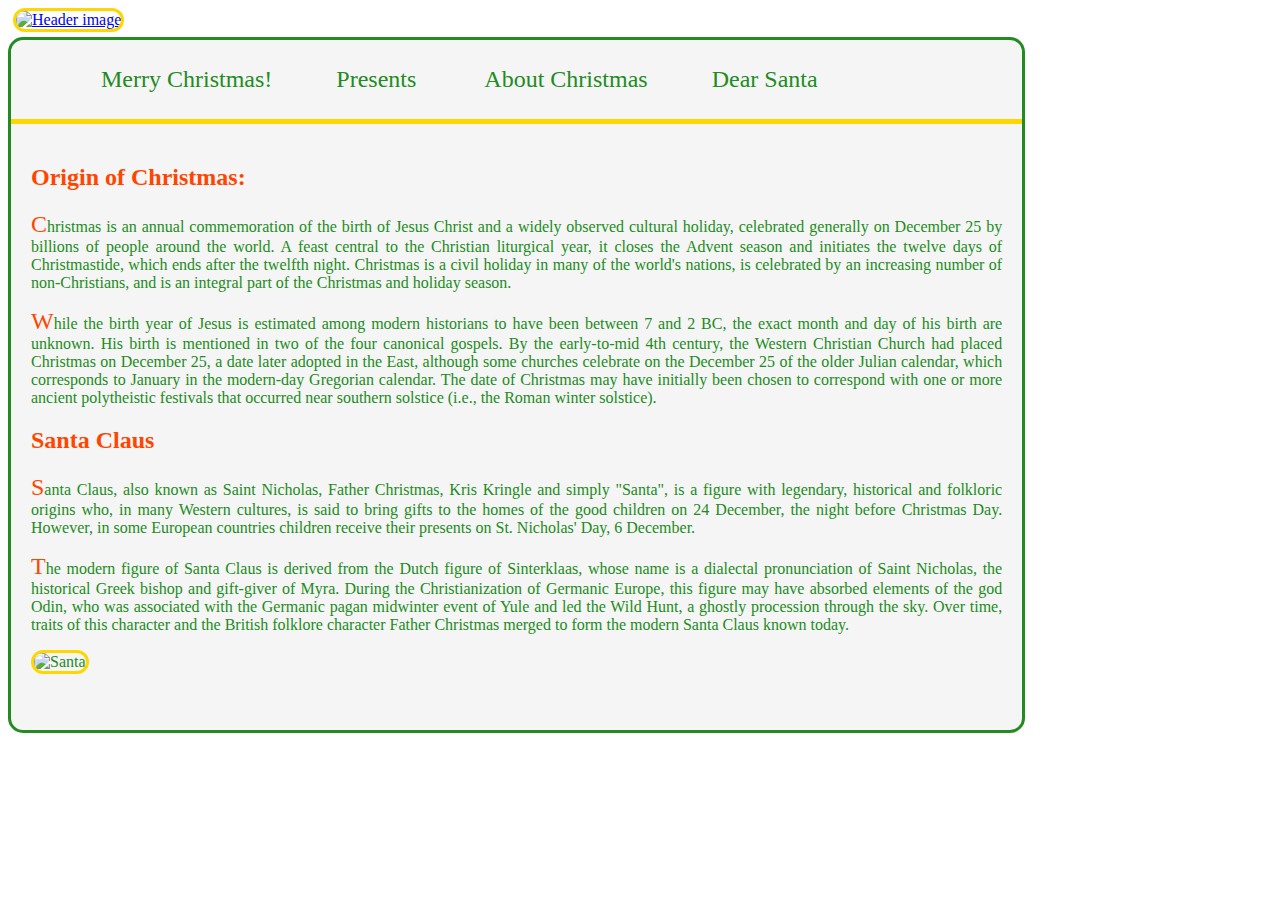
==== about.html @ 23b14a91 "Create about.html" ====
<!DOCTYPE html>
<html xmlns="http://www.w3.org/1999/xhtml">
<head>
    <title>Christmas Enchated | About Christmas</title>
    <link href="styles.css" rel="stylesheet" type="text/css">
</head>
<body>
    <header>
        <div>
            <a href="index.html"><img src="img/stocking.jpg" alt="Header image" /></a>
        </div>
    </header>
    <div id="main">
        <div id="nav">
            <ul>
                <li>
                    <a href="index.html">Merry Christmas!</a>
                </li>
                <li>
                    <a href="products.html">Presents</a>
                </li>
                <li id="current">
                    <a href="about.html">About Christmas</a>
                </li>
                <li>
                    <a href="contact.html">Dear Santa</a>
                </li>
            </ul>
        </div>
        <div id="content">
            <h2>Origin of Christmas:</h2>
            <p>
                Christmas is an annual commemoration of the birth of Jesus Christ and a widely observed cultural holiday, 
                celebrated generally on December 25 by billions of people around the world. A feast central to the Christian 
                liturgical year, it closes the Advent season and initiates the twelve days of Christmastide, which ends 
                after the twelfth night. Christmas is a civil holiday in many of the world's nations, is celebrated by an 
                increasing number of non-Christians, and is an integral part of the Christmas and holiday season.
            </p>
            <p>
                While the birth year of Jesus is estimated among modern historians to have been between 7 and 2 BC, the exact 
                month and day of his birth are unknown. His birth is mentioned in two of the four canonical gospels. By the 
                early-to-mid 4th century, the Western Christian Church had placed Christmas on December 25, a date later 
                adopted in the East, although some churches celebrate on the December 25 of the older Julian calendar, 
                which corresponds to January in the modern-day Gregorian calendar. The date of Christmas may have initially 
                been chosen to correspond with one or more ancient polytheistic festivals that occurred near southern solstice 
                (i.e., the Roman winter solstice).
            </p>
            <h2>Santa Claus</h2>
            <p>
                Santa Claus, also known as Saint Nicholas, Father Christmas, Kris Kringle and simply "Santa", is a figure with 
                legendary, historical and folkloric origins who, in many Western cultures, is said to bring gifts to the homes 
                of the good children on 24 December, the night before Christmas Day. However, in some European countries 
                children receive their presents on St. Nicholas' Day, 6 December.
            </p>
            <p>
                The modern figure of Santa Claus is derived from the Dutch figure of Sinterklaas, whose name is a dialectal 
                pronunciation of Saint Nicholas, the historical Greek bishop and gift-giver of Myra. During the Christianization
                 of Germanic Europe, this figure may have absorbed elements of the god Odin, who was associated with the 
                Germanic pagan midwinter event of Yule and led the Wild Hunt, a ghostly procession through the sky. Over time, 
                traits of this character and the British folklore character Father Christmas merged to form the modern 
                Santa Claus known today.
            </p>
            <p><img id ="santa" src="img/santa.jpg" alt="Santa" /></p>
        </div>
    </div>

</body>
</html>
---- styles.css ----
body {
    background-image: url("img/snowy-forest.jpg");
    background-repeat: no-repeat;
    background-position: bottom;
    background-attachment: fixed;
    background-size: cover;
    padding: 0;
}

header {
    width: 80%;
    margin: 5px;
}

header img {
    width: 280px;
    height: 200px; 
    padding: 0px;
    border-radius: 15px;
    border: 3px solid gold;

}
#main {
    margin-top: 10%;
    background-color: whitesmoke;
    width: 80%;
    position: relative;
    float: left;
    margin: auto;
    border: 3px solid forestgreen;
    border-radius: 15px;
    margin-bottom: 20px;
}

#nav {
    border-bottom: solid;
    border-bottom-width: 5px;
    border-color: gold;
    height: 20%;
    padding-top: 10px;
    padding-bottom: 10px;
    padding-left: 20px;
    padding-right: 10px;
}

#nav li {
    display: inline;
    list-style-type: none;
    margin-right: 30px;
    margin-left: 30px;
}

#nav li a {
    text-decoration: none;
    font-size:  1.5em;
    color: forestgreen;
}

#nav li a:hover {
    color: gold;
}

#current:before {
    content:url("img/present.jpg");
}

#content {
    padding: 20px;
    color: forestgreen;
    margin-bottom: 20px;
}

h2 {
    color: orangered;
}

p::first-letter {
    font-size: 1.5em;
    color: orangered;
}

p {
    text-align: justify;
}

#pres {
    width: 500px;
    border-radius: 15px;
    border: 3px solid gold;
}

#tree {
    width: 800px;
    border-radius: 15px;
    border: 3px solid gold;
}

#santa {
    width: 500px;
    border-radius: 15px;
    border: 3px solid gold;
}

#couple {
    width: 400px;
    border-radius: 15px;
    border: 3px solid gold;
    float: right;
}

#letter {
    width: 250px;
    border-radius: 15px;
    border: 3px solid red;
    float: right;
}

#santaaddr {
    margin-left: 200px;
    margin-top: 50px;
    margin-bottom: 100px;
    font-size: 2em;
    font-style: italic;
    color: gold;
}

#santaaddr::first-letter {
    font-size: inherit;
    color: gold;
}

#ds {
    width: 250px;
    border-radius: 15px;
    border: 3px solid gold;
}
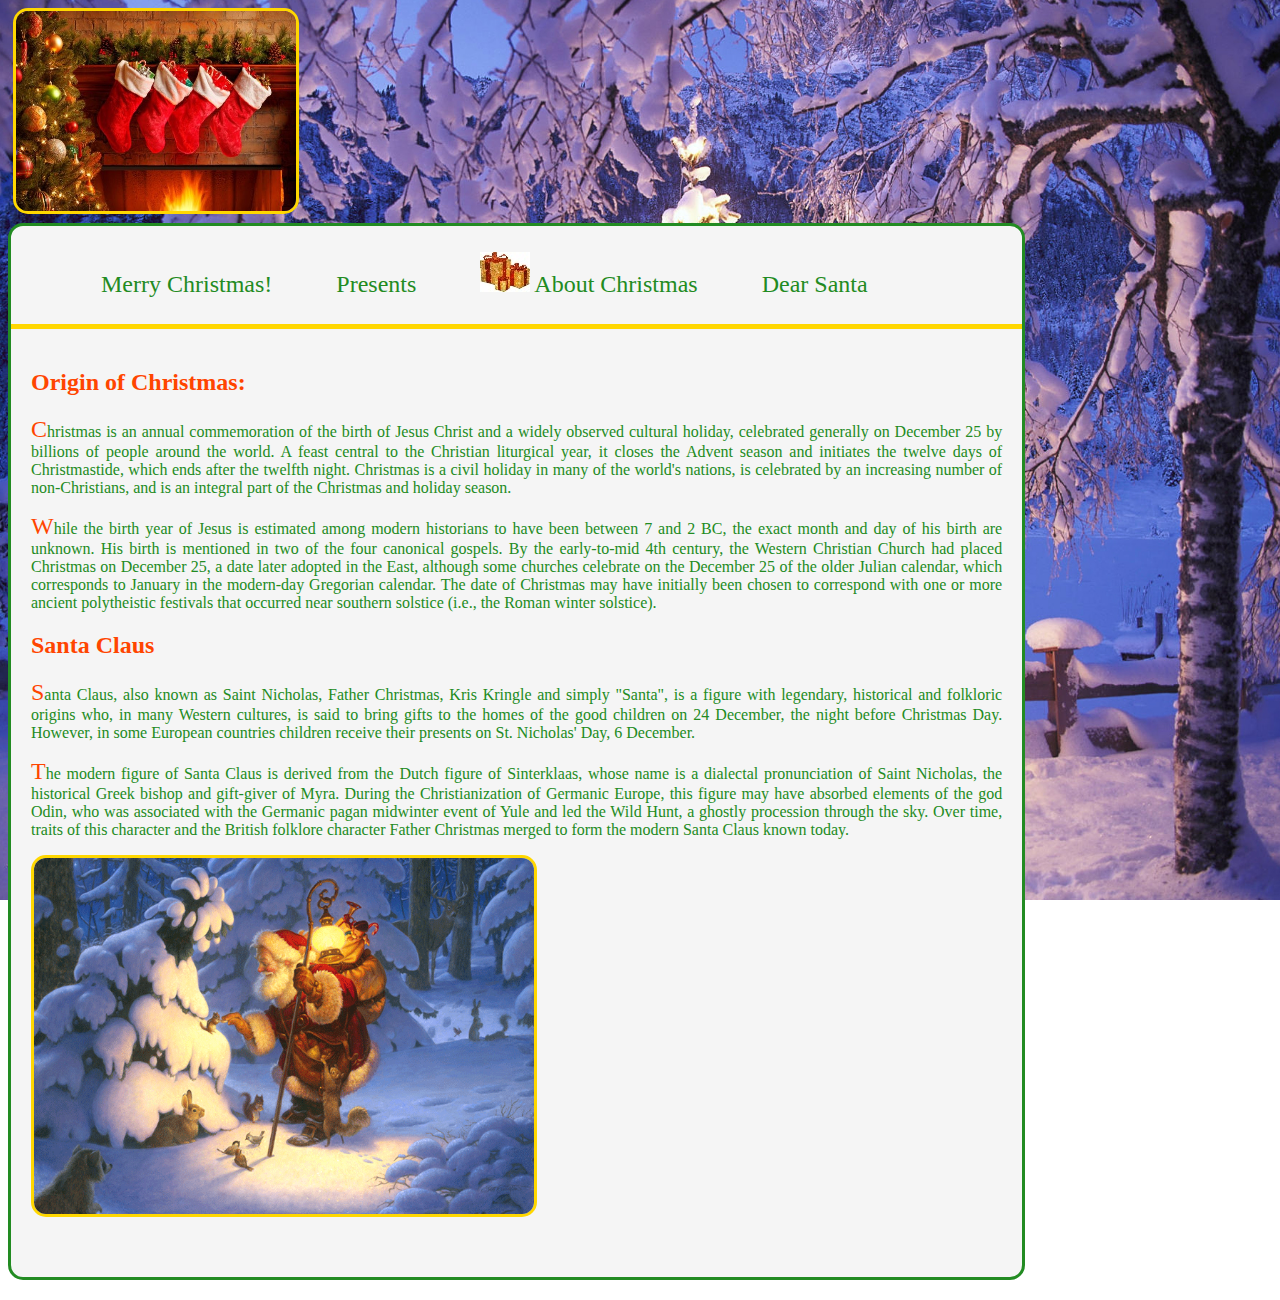
==== commit 36449ad2: "2014.11.22" ====
--- a/about.html
+++ b/about.html
@@ -1,68 +1,68 @@
-<!DOCTYPE html>
-<html xmlns="http://www.w3.org/1999/xhtml">
-<head>
-    <title>Christmas Enchated | About Christmas</title>
-    <link href="styles.css" rel="stylesheet" type="text/css">
-</head>
-<body>
-    <header>
-        <div>
-            <a href="index.html"><img src="img/stocking.jpg" alt="Header image" /></a>
-        </div>
-    </header>
-    <div id="main">
-        <div id="nav">
-            <ul>
-                <li>
-                    <a href="index.html">Merry Christmas!</a>
-                </li>
-                <li>
-                    <a href="products.html">Presents</a>
-                </li>
-                <li id="current">
-                    <a href="about.html">About Christmas</a>
-                </li>
-                <li>
-                    <a href="contact.html">Dear Santa</a>
-                </li>
-            </ul>
-        </div>
-        <div id="content">
-            <h2>Origin of Christmas:</h2>
-            <p>
-                Christmas is an annual commemoration of the birth of Jesus Christ and a widely observed cultural holiday, 
-                celebrated generally on December 25 by billions of people around the world. A feast central to the Christian 
-                liturgical year, it closes the Advent season and initiates the twelve days of Christmastide, which ends 
-                after the twelfth night. Christmas is a civil holiday in many of the world's nations, is celebrated by an 
-                increasing number of non-Christians, and is an integral part of the Christmas and holiday season.
-            </p>
-            <p>
-                While the birth year of Jesus is estimated among modern historians to have been between 7 and 2 BC, the exact 
-                month and day of his birth are unknown. His birth is mentioned in two of the four canonical gospels. By the 
-                early-to-mid 4th century, the Western Christian Church had placed Christmas on December 25, a date later 
-                adopted in the East, although some churches celebrate on the December 25 of the older Julian calendar, 
-                which corresponds to January in the modern-day Gregorian calendar. The date of Christmas may have initially 
-                been chosen to correspond with one or more ancient polytheistic festivals that occurred near southern solstice 
-                (i.e., the Roman winter solstice).
-            </p>
-            <h2>Santa Claus</h2>
-            <p>
-                Santa Claus, also known as Saint Nicholas, Father Christmas, Kris Kringle and simply "Santa", is a figure with 
-                legendary, historical and folkloric origins who, in many Western cultures, is said to bring gifts to the homes 
-                of the good children on 24 December, the night before Christmas Day. However, in some European countries 
-                children receive their presents on St. Nicholas' Day, 6 December.
-            </p>
-            <p>
-                The modern figure of Santa Claus is derived from the Dutch figure of Sinterklaas, whose name is a dialectal 
-                pronunciation of Saint Nicholas, the historical Greek bishop and gift-giver of Myra. During the Christianization
-                 of Germanic Europe, this figure may have absorbed elements of the god Odin, who was associated with the 
-                Germanic pagan midwinter event of Yule and led the Wild Hunt, a ghostly procession through the sky. Over time, 
-                traits of this character and the British folklore character Father Christmas merged to form the modern 
-                Santa Claus known today.
-            </p>
-            <p><img id ="santa" src="img/santa.jpg" alt="Santa" /></p>
-        </div>
-    </div>
-
-</body>
-</html>
+﻿<!DOCTYPE html>
+<html xmlns="http://www.w3.org/1999/xhtml">
+<head>
+    <title>Christmas Enchated | About Christmas</title>
+    <link href="styles.css" rel="stylesheet" type="text/css">
+</head>
+<body>
+    <header>
+        <div>
+            <a href="index.html"><img src="img/stocking.jpg" alt="Header image"></a>
+        </div>
+    </header>
+    <div id="main">
+        <div id="nav">
+            <ul>
+                <li>
+                    <a href="index.html">Merry Christmas!</a>
+                </li>
+                <li>
+                    <a href="products.html">Presents</a>
+                </li>
+                <li id="current">
+                    <a href="about.html">About Christmas</a>
+                </li>
+                <li>
+                    <a href="contact.html">Dear Santa</a>
+                </li>
+            </ul>
+        </div>
+        <div id="content">
+            <h2>Origin of Christmas:</h2>
+            <p>
+                Christmas is an annual commemoration of the birth of Jesus Christ and a widely observed cultural holiday, 
+                celebrated generally on December 25 by billions of people around the world. A feast central to the Christian 
+                liturgical year, it closes the Advent season and initiates the twelve days of Christmastide, which ends 
+                after the twelfth night. Christmas is a civil holiday in many of the world's nations, is celebrated by an 
+                increasing number of non-Christians, and is an integral part of the Christmas and holiday season.
+            </p>
+            <p>
+                While the birth year of Jesus is estimated among modern historians to have been between 7 and 2 BC, the exact 
+                month and day of his birth are unknown. His birth is mentioned in two of the four canonical gospels. By the 
+                early-to-mid 4th century, the Western Christian Church had placed Christmas on December 25, a date later 
+                adopted in the East, although some churches celebrate on the December 25 of the older Julian calendar, 
+                which corresponds to January in the modern-day Gregorian calendar. The date of Christmas may have initially 
+                been chosen to correspond with one or more ancient polytheistic festivals that occurred near southern solstice 
+                (i.e., the Roman winter solstice).
+            </p>
+            <h2>Santa Claus</h2>
+            <p>
+                Santa Claus, also known as Saint Nicholas, Father Christmas, Kris Kringle and simply "Santa", is a figure with 
+                legendary, historical and folkloric origins who, in many Western cultures, is said to bring gifts to the homes 
+                of the good children on 24 December, the night before Christmas Day. However, in some European countries 
+                children receive their presents on St. Nicholas' Day, 6 December.
+            </p>
+            <p>
+                The modern figure of Santa Claus is derived from the Dutch figure of Sinterklaas, whose name is a dialectal 
+                pronunciation of Saint Nicholas, the historical Greek bishop and gift-giver of Myra. During the Christianization
+                 of Germanic Europe, this figure may have absorbed elements of the god Odin, who was associated with the 
+                Germanic pagan midwinter event of Yule and led the Wild Hunt, a ghostly procession through the sky. Over time, 
+                traits of this character and the British folklore character Father Christmas merged to form the modern 
+                Santa Claus known today.
+            </p>
+            <p><img id ="santa" src="img/santa.jpg" alt="Santa"></p>
+        </div>
+    </div>
+
+</body>
+</html>
--- a/styles.css
+++ b/styles.css
@@ -1,136 +1,136 @@
-body {
-    background-image: url("img/snowy-forest.jpg");
-    background-repeat: no-repeat;
-    background-position: bottom;
-    background-attachment: fixed;
-    background-size: cover;
-    padding: 0;
-}
-
-header {
-    width: 80%;
-    margin: 5px;
-}
-
-header img {
-    width: 280px;
-    height: 200px; 
-    padding: 0px;
-    border-radius: 15px;
-    border: 3px solid gold;
-
-}
-#main {
-    margin-top: 10%;
-    background-color: whitesmoke;
-    width: 80%;
-    position: relative;
-    float: left;
-    margin: auto;
-    border: 3px solid forestgreen;
-    border-radius: 15px;
-    margin-bottom: 20px;
-}
-
-#nav {
-    border-bottom: solid;
-    border-bottom-width: 5px;
-    border-color: gold;
-    height: 20%;
-    padding-top: 10px;
-    padding-bottom: 10px;
-    padding-left: 20px;
-    padding-right: 10px;
-}
-
-#nav li {
-    display: inline;
-    list-style-type: none;
-    margin-right: 30px;
-    margin-left: 30px;
-}
-
-#nav li a {
-    text-decoration: none;
-    font-size:  1.5em;
-    color: forestgreen;
-}
-
-#nav li a:hover {
-    color: gold;
-}
-
-#current:before {
-    content:url("img/present.jpg");
-}
-
-#content {
-    padding: 20px;
-    color: forestgreen;
-    margin-bottom: 20px;
-}
-
-h2 {
-    color: orangered;
-}
-
-p::first-letter {
-    font-size: 1.5em;
-    color: orangered;
-}
-
-p {
-    text-align: justify;
-}
-
-#pres {
-    width: 500px;
-    border-radius: 15px;
-    border: 3px solid gold;
-}
-
-#tree {
-    width: 800px;
-    border-radius: 15px;
-    border: 3px solid gold;
-}
-
-#santa {
-    width: 500px;
-    border-radius: 15px;
-    border: 3px solid gold;
-}
-
-#couple {
-    width: 400px;
-    border-radius: 15px;
-    border: 3px solid gold;
-    float: right;
-}
-
-#letter {
-    width: 250px;
-    border-radius: 15px;
-    border: 3px solid red;
-    float: right;
-}
-
-#santaaddr {
-    margin-left: 200px;
-    margin-top: 50px;
-    margin-bottom: 100px;
-    font-size: 2em;
-    font-style: italic;
-    color: gold;
-}
-
-#santaaddr::first-letter {
-    font-size: inherit;
-    color: gold;
-}
-
-#ds {
-    width: 250px;
-    border-radius: 15px;
-    border: 3px solid gold;
-}
+﻿body {
+    background-image: url("img/snowy-forest.jpg");
+    background-repeat: no-repeat;
+    background-position: bottom;
+    background-attachment: fixed;
+    background-size: cover;
+    padding: 0;
+}
+
+header {
+    width: 80%;
+    margin: 5px;
+}
+
+header img {
+    width: 280px;
+    height: 200px; 
+    padding: 0px;
+    border-radius: 15px;
+    border: 3px solid gold;
+
+}
+#main {
+    margin-top: 10%;
+    background-color: whitesmoke;
+    width: 80%;
+    position: relative;
+    float: left;
+    margin: auto;
+    border: 3px solid forestgreen;
+    border-radius: 15px;
+    margin-bottom: 20px;
+}
+
+#nav {
+    border-bottom: solid;
+    border-bottom-width: 5px;
+    border-color: gold;
+    height: 20%;
+    padding-top: 10px;
+    padding-bottom: 10px;
+    padding-left: 20px;
+    padding-right: 10px;
+}
+
+#nav li {
+    display: inline;
+    list-style-type: none;
+    margin-right: 30px;
+    margin-left: 30px;
+}
+
+#nav li a {
+    text-decoration: none;
+    font-size:  1.5em;
+    color: forestgreen;
+}
+
+#nav li a:hover {
+    color: gold;
+}
+
+#current:before {
+    content:url("img/present.jpg");
+}
+
+#content {
+    padding: 20px;
+    color: forestgreen;
+    margin-bottom: 20px;
+}
+
+h2 {
+    color: orangered;
+}
+
+p::first-letter {
+    font-size: 1.5em;
+    color: orangered;
+}
+
+p {
+    text-align: justify;
+}
+
+#pres {
+    width: 500px;
+    border-radius: 15px;
+    border: 3px solid gold;
+}
+
+#tree {
+    width: 800px;
+    border-radius: 15px;
+    border: 3px solid gold;
+}
+
+#santa {
+    width: 500px;
+    border-radius: 15px;
+    border: 3px solid gold;
+}
+
+#couple {
+    width: 400px;
+    border-radius: 15px;
+    border: 3px solid gold;
+    float: right;
+}
+
+#letter {
+    width: 250px;
+    border-radius: 15px;
+    border: 3px solid red;
+    float: right;
+}
+
+#santaaddr {
+    margin-left: 200px;
+    margin-top: 50px;
+    margin-bottom: 100px;
+    font-size: 2em;
+    font-style: italic;
+    color: gold;
+}
+
+#santaaddr::first-letter {
+    font-size: inherit;
+    color: gold;
+}
+
+#ds {
+    width: 250px;
+    border-radius: 15px;
+    border: 3px solid gold;
+}